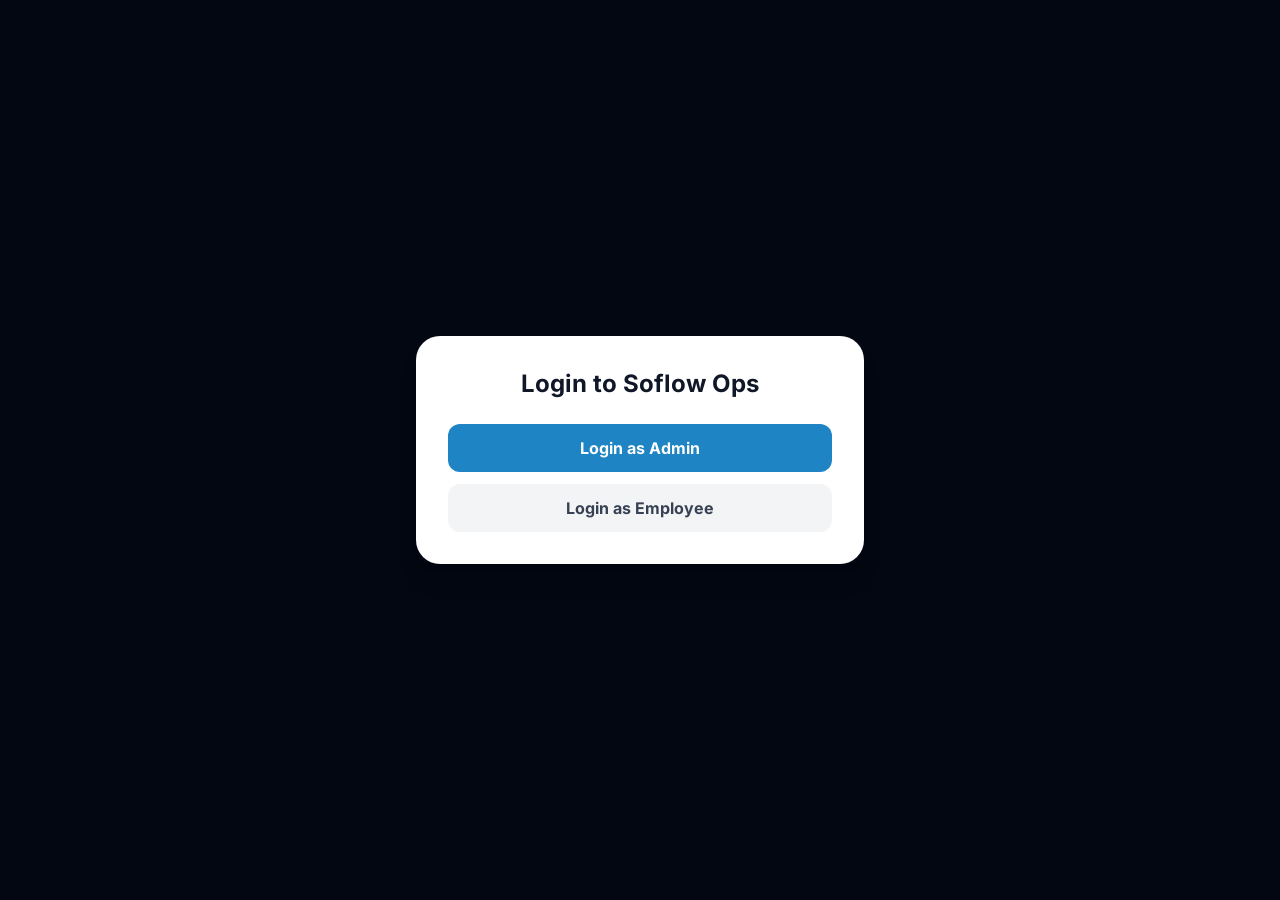
==== index.html @ 59c09b4c "chore: changes" ====
<!DOCTYPE html>
<html lang="en">
<head>
    <meta charset="UTF-8">
    <meta name="viewport" content="width=device-width, initial-scale=1.0">
    <title>Soflow Ops</title>
    <link rel="icon" type="image/svg+xml" href="/favicon.svg">

    <script type="importmap">
{
  "imports": {
    "react/": "https://esm.sh/react@^19.2.3/",
    "react": "https://esm.sh/react@^19.2.3",
    "lucide-react": "https://esm.sh/lucide-react@^0.562.0",
    "recharts": "https://esm.sh/recharts@^3.6.0",
    "react-router-dom": "https://esm.sh/react-router-dom@^7.12.0",
    "react-dom/": "https://esm.sh/react-dom@^19.2.3/",
    "vite": "https://esm.sh/vite@^7.3.1",
    "@vitejs/plugin-react": "https://esm.sh/@vitejs/plugin-react@^5.1.2",
    "@tailwindcss/vite": "https://esm.sh/@tailwindcss/vite@^4.1.18",
    "@fontsource/inter": "https://esm.sh/@fontsource/inter@^5.1.1",
    "@fontsource/inter/": "https://esm.sh/@fontsource/inter@^5.1.1/",
    "axios": "https://esm.sh/axios@^1.13.2"
  }
}
</script>
  <script type="module" crossorigin src="/assets/index-Cot7wBq6.js"></script>
  <link rel="stylesheet" crossorigin href="/assets/index-DPyZFx-y.css">
</head>
<body>
    <div id="root"></div>
</body>
</html>
---- assets/index-DPyZFx-y.css ----
/*! tailwindcss v4.1.18 | MIT License | https://tailwindcss.com */@layer properties{@supports (((-webkit-hyphens:none)) and (not (margin-trim:inline))) or ((-moz-orient:inline) and (not (color:rgb(from red r g b)))){*,:before,:after,::backdrop{--tw-translate-x:0;--tw-translate-y:0;--tw-translate-z:0;--tw-rotate-x:initial;--tw-rotate-y:initial;--tw-rotate-z:initial;--tw-skew-x:initial;--tw-skew-y:initial;--tw-space-y-reverse:0;--tw-space-x-reverse:0;--tw-divide-y-reverse:0;--tw-border-style:solid;--tw-leading:initial;--tw-font-weight:initial;--tw-tracking:initial;--tw-shadow:0 0 #0000;--tw-shadow-color:initial;--tw-shadow-alpha:100%;--tw-inset-shadow:0 0 #0000;--tw-inset-shadow-color:initial;--tw-inset-shadow-alpha:100%;--tw-ring-color:initial;--tw-ring-shadow:0 0 #0000;--tw-inset-ring-color:initial;--tw-inset-ring-shadow:0 0 #0000;--tw-ring-inset:initial;--tw-ring-offset-width:0px;--tw-ring-offset-color:#fff;--tw-ring-offset-shadow:0 0 #0000;--tw-backdrop-blur:initial;--tw-backdrop-brightness:initial;--tw-backdrop-contrast:initial;--tw-backdrop-grayscale:initial;--tw-backdrop-hue-rotate:initial;--tw-backdrop-invert:initial;--tw-backdrop-opacity:initial;--tw-backdrop-saturate:initial;--tw-backdrop-sepia:initial;--tw-duration:initial;--tw-ease:initial}}}@layer theme{:root,:host{--font-sans:"Inter",ui-sans-serif,system-ui,sans-serif;--font-mono:ui-monospace,SFMono-Regular,Menlo,Monaco,Consolas,"Liberation Mono","Courier New",monospace;--color-red-50:oklch(97.1% .013 17.38);--color-red-100:oklch(93.6% .032 17.717);--color-red-200:oklch(88.5% .062 18.334);--color-red-400:oklch(70.4% .191 22.216);--color-red-500:oklch(63.7% .237 25.331);--color-red-600:oklch(57.7% .245 27.325);--color-red-700:oklch(50.5% .213 27.518);--color-red-900:oklch(39.6% .141 25.723);--color-amber-50:oklch(98.7% .022 95.277);--color-amber-100:oklch(96.2% .059 95.617);--color-amber-200:oklch(92.4% .12 95.746);--color-amber-300:oklch(87.9% .169 91.605);--color-amber-500:oklch(76.9% .188 70.08);--color-amber-600:oklch(66.6% .179 58.318);--color-amber-700:oklch(55.5% .163 48.998);--color-amber-800:oklch(47.3% .137 46.201);--color-amber-900:oklch(41.4% .112 45.904);--color-green-50:oklch(98.2% .018 155.826);--color-green-100:oklch(96.2% .044 156.743);--color-green-200:oklch(92.5% .084 155.995);--color-green-400:oklch(79.2% .209 151.711);--color-green-500:oklch(72.3% .219 149.579);--color-green-600:oklch(62.7% .194 149.214);--color-green-700:oklch(52.7% .154 150.069);--color-cyan-600:oklch(60.9% .126 221.723);--color-blue-50:oklch(97% .014 254.604);--color-blue-100:oklch(93.2% .032 255.585);--color-blue-500:oklch(62.3% .214 259.815);--color-blue-600:oklch(54.6% .245 262.881);--color-blue-700:oklch(48.8% .243 264.376);--color-blue-900:oklch(37.9% .146 265.522);--color-indigo-50:oklch(96.2% .018 272.314);--color-indigo-200:oklch(87% .065 274.039);--color-indigo-600:oklch(51.1% .262 276.966);--color-indigo-700:oklch(45.7% .24 277.023);--color-purple-500:oklch(62.7% .265 303.9);--color-gray-50:oklch(98.5% .002 247.839);--color-gray-100:oklch(96.7% .003 264.542);--color-gray-200:oklch(92.8% .006 264.531);--color-gray-300:oklch(87.2% .01 258.338);--color-gray-400:oklch(70.7% .022 261.325);--color-gray-500:oklch(55.1% .027 264.364);--color-gray-600:oklch(44.6% .03 256.802);--color-gray-700:oklch(37.3% .034 259.733);--color-gray-800:oklch(27.8% .033 256.848);--color-gray-900:oklch(21% .034 264.665);--color-gray-950:oklch(13% .028 261.692);--color-black:#000;--color-white:#fff;--spacing:.25rem;--container-xs:20rem;--container-md:28rem;--container-2xl:42rem;--container-4xl:56rem;--container-5xl:64rem;--container-6xl:72rem;--container-7xl:80rem;--text-xs:.75rem;--text-xs--line-height:calc(1/.75);--text-sm:.875rem;--text-sm--line-height:calc(1.25/.875);--text-base:1rem;--text-base--line-height: 1.5 ;--text-lg:1.125rem;--text-lg--line-height:calc(1.75/1.125);--text-xl:1.25rem;--text-xl--line-height:calc(1.75/1.25);--text-2xl:1.5rem;--text-2xl--line-height:calc(2/1.5);--text-3xl:1.875rem;--text-3xl--line-height: 1.2 ;--font-weight-medium:500;--font-weight-semibold:600;--font-weight-bold:700;--font-weight-black:900;--tracking-tighter:-.05em;--tracking-tight:-.025em;--tracking-wider:.05em;--tracking-widest:.1em;--leading-tight:1.25;--leading-relaxed:1.625;--leading-loose:2;--radius-lg:.5rem;--radius-xl:.75rem;--radius-2xl:1rem;--radius-3xl:1.5rem;--ease-in-out:cubic-bezier(.4,0,.2,1);--blur-sm:8px;--default-transition-duration:.15s;--default-transition-timing-function:cubic-bezier(.4,0,.2,1);--default-font-family:var(--font-sans);--default-mono-font-family:var(--font-mono);--color-primary-50:#f0f7fb;--color-primary-100:#e1f0f7;--color-primary-200:#b9dff1;--color-primary-400:#3ea2d9;--color-primary-500:#1e84c4;--color-primary-700:#166292;--color-primary:var(--color-primary-500);--color-primary-dark:var(--color-primary-700)}}@layer base{*,:after,:before,::backdrop{box-sizing:border-box;border:0 solid;margin:0;padding:0}::file-selector-button{box-sizing:border-box;border:0 solid;margin:0;padding:0}html,:host{-webkit-text-size-adjust:100%;-moz-tab-size:4;tab-size:4;line-height:1.5;font-family:var(--default-font-family,ui-sans-serif,system-ui,sans-serif,"Apple Color Emoji","Segoe UI Emoji","Segoe UI Symbol","Noto Color Emoji");font-feature-settings:var(--default-font-feature-settings,normal);font-variation-settings:var(--default-font-variation-settings,normal);-webkit-tap-highlight-color:transparent}hr{height:0;color:inherit;border-top-width:1px}abbr:where([title]){-webkit-text-decoration:underline dotted;text-decoration:underline dotted}h1,h2,h3,h4,h5,h6{font-size:inherit;font-weight:inherit}a{color:inherit;-webkit-text-decoration:inherit;text-decoration:inherit}b,strong{font-weight:bolder}code,kbd,samp,pre{font-family:var(--default-mono-font-family,ui-monospace,SFMono-Regular,Menlo,Monaco,Consolas,"Liberation Mono","Courier New",monospace);font-feature-settings:var(--default-mono-font-feature-settings,normal);font-variation-settings:var(--default-mono-font-variation-settings,normal);font-size:1em}small{font-size:80%}sub,sup{vertical-align:baseline;font-size:75%;line-height:0;position:relative}sub{bottom:-.25em}sup{top:-.5em}table{text-indent:0;border-color:inherit;border-collapse:collapse}:-moz-focusring{outline:auto}progress{vertical-align:baseline}summary{display:list-item}ol,ul,menu{list-style:none}img,svg,video,canvas,audio,iframe,embed,object{vertical-align:middle;display:block}img,video{max-width:100%;height:auto}button,input,select,optgroup,textarea{font:inherit;font-feature-settings:inherit;font-variation-settings:inherit;letter-spacing:inherit;color:inherit;opacity:1;background-color:#0000;border-radius:0}::file-selector-button{font:inherit;font-feature-settings:inherit;font-variation-settings:inherit;letter-spacing:inherit;color:inherit;opacity:1;background-color:#0000;border-radius:0}:where(select:is([multiple],[size])) optgroup{font-weight:bolder}:where(select:is([multiple],[size])) optgroup option{padding-inline-start:20px}::file-selector-button{margin-inline-end:4px}::placeholder{opacity:1}@supports (not ((-webkit-appearance:-apple-pay-button))) or (contain-intrinsic-size:1px){::placeholder{color:currentColor}@supports (color:color-mix(in lab,red,red)){::placeholder{color:color-mix(in oklab,currentcolor 50%,transparent)}}}textarea{resize:vertical}::-webkit-search-decoration{-webkit-appearance:none}::-webkit-date-and-time-value{min-height:1lh;text-align:inherit}::-webkit-datetime-edit{display:inline-flex}::-webkit-datetime-edit-fields-wrapper{padding:0}::-webkit-datetime-edit{padding-block:0}::-webkit-datetime-edit-year-field{padding-block:0}::-webkit-datetime-edit-month-field{padding-block:0}::-webkit-datetime-edit-day-field{padding-block:0}::-webkit-datetime-edit-hour-field{padding-block:0}::-webkit-datetime-edit-minute-field{padding-block:0}::-webkit-datetime-edit-second-field{padding-block:0}::-webkit-datetime-edit-millisecond-field{padding-block:0}::-webkit-datetime-edit-meridiem-field{padding-block:0}::-webkit-calendar-picker-indicator{line-height:1}:-moz-ui-invalid{box-shadow:none}button,input:where([type=button],[type=reset],[type=submit]){-webkit-appearance:button;-moz-appearance:button;appearance:button}::file-selector-button{-webkit-appearance:button;-moz-appearance:button;appearance:button}::-webkit-inner-spin-button{height:auto}::-webkit-outer-spin-button{height:auto}[hidden]:where(:not([hidden=until-found])){display:none!important}body{background-color:var(--color-gray-50);font-family:var(--font-sans);color:var(--color-gray-900);-webkit-font-smoothing:antialiased;-moz-osx-font-smoothing:grayscale}}@layer components;@layer utilities{.absolute{position:absolute}.fixed{position:fixed}.relative{position:relative}.sticky{position:sticky}.inset-0{inset:calc(var(--spacing)*0)}.inset-y-0{inset-block:calc(var(--spacing)*0)}.top-0{top:calc(var(--spacing)*0)}.top-1{top:calc(var(--spacing)*1)}.top-1\/2{top:50%}.top-2{top:calc(var(--spacing)*2)}.right-2{right:calc(var(--spacing)*2)}.bottom-0{bottom:calc(var(--spacing)*0)}.left-0{left:calc(var(--spacing)*0)}.left-1{left:calc(var(--spacing)*1)}.left-3{left:calc(var(--spacing)*3)}.left-7{left:calc(var(--spacing)*7)}.z-10{z-index:10}.z-20{z-index:20}.z-30{z-index:30}.z-40{z-index:40}.z-\[60\]{z-index:60}.mx-auto{margin-inline:auto}.mt-0\.5{margin-top:calc(var(--spacing)*.5)}.mt-1{margin-top:calc(var(--spacing)*1)}.mt-8{margin-top:calc(var(--spacing)*8)}.mt-auto{margin-top:auto}.mr-1{margin-right:calc(var(--spacing)*1)}.mr-1\.5{margin-right:calc(var(--spacing)*1.5)}.mr-2{margin-right:calc(var(--spacing)*2)}.mr-3{margin-right:calc(var(--spacing)*3)}.mr-4{margin-right:calc(var(--spacing)*4)}.mb-1{margin-bottom:calc(var(--spacing)*1)}.mb-2{margin-bottom:calc(var(--spacing)*2)}.mb-3{margin-bottom:calc(var(--spacing)*3)}.mb-4{margin-bottom:calc(var(--spacing)*4)}.mb-6{margin-bottom:calc(var(--spacing)*6)}.mb-8{margin-bottom:calc(var(--spacing)*8)}.mb-10{margin-bottom:calc(var(--spacing)*10)}.ml-auto{margin-left:auto}.line-clamp-3{-webkit-line-clamp:3;-webkit-box-orient:vertical;display:-webkit-box;overflow:hidden}.flex{display:flex}.grid{display:grid}.hidden{display:none}.inline-flex{display:inline-flex}.aspect-square{aspect-ratio:1}.h-1{height:calc(var(--spacing)*1)}.h-2{height:calc(var(--spacing)*2)}.h-3{height:calc(var(--spacing)*3)}.h-4{height:calc(var(--spacing)*4)}.h-6{height:calc(var(--spacing)*6)}.h-8{height:calc(var(--spacing)*8)}.h-10{height:calc(var(--spacing)*10)}.h-12{height:calc(var(--spacing)*12)}.h-14{height:calc(var(--spacing)*14)}.h-24{height:calc(var(--spacing)*24)}.h-64{height:calc(var(--spacing)*64)}.h-\[calc\(100vh-140px\)\]{height:calc(100vh - 140px)}.h-full{height:100%}.h-screen{height:100vh}.max-h-\[90vh\]{max-height:90vh}.max-h-\[500px\]{max-height:500px}.w-1\/2{width:50%}.w-1\/3{width:33.3333%}.w-2{width:calc(var(--spacing)*2)}.w-3{width:calc(var(--spacing)*3)}.w-4{width:calc(var(--spacing)*4)}.w-8{width:calc(var(--spacing)*8)}.w-10{width:calc(var(--spacing)*10)}.w-12{width:calc(var(--spacing)*12)}.w-14{width:calc(var(--spacing)*14)}.w-24{width:calc(var(--spacing)*24)}.w-64{width:calc(var(--spacing)*64)}.w-full{width:100%}.w-px{width:1px}.max-w-2xl{max-width:var(--container-2xl)}.max-w-4xl{max-width:var(--container-4xl)}.max-w-5xl{max-width:var(--container-5xl)}.max-w-6xl{max-width:var(--container-6xl)}.max-w-7xl{max-width:var(--container-7xl)}.max-w-md{max-width:var(--container-md)}.max-w-xs{max-width:var(--container-xs)}.min-w-0{min-width:calc(var(--spacing)*0)}.flex-1{flex:1}.flex-shrink-0{flex-shrink:0}.-translate-x-full{--tw-translate-x:-100%;translate:var(--tw-translate-x)var(--tw-translate-y)}.translate-x-0{--tw-translate-x:calc(var(--spacing)*0);translate:var(--tw-translate-x)var(--tw-translate-y)}.-translate-y-1\/2{--tw-translate-y: -50% ;translate:var(--tw-translate-x)var(--tw-translate-y)}.transform{transform:var(--tw-rotate-x,)var(--tw-rotate-y,)var(--tw-rotate-z,)var(--tw-skew-x,)var(--tw-skew-y,)}.cursor-pointer{cursor:pointer}.appearance-none{-webkit-appearance:none;-moz-appearance:none;appearance:none}.grid-cols-1{grid-template-columns:repeat(1,minmax(0,1fr))}.grid-cols-2{grid-template-columns:repeat(2,minmax(0,1fr))}.grid-cols-7{grid-template-columns:repeat(7,minmax(0,1fr))}.flex-col{flex-direction:column}.flex-wrap{flex-wrap:wrap}.items-baseline{align-items:baseline}.items-center{align-items:center}.items-start{align-items:flex-start}.justify-between{justify-content:space-between}.justify-center{justify-content:center}.justify-end{justify-content:flex-end}.gap-2{gap:calc(var(--spacing)*2)}.gap-3{gap:calc(var(--spacing)*3)}.gap-4{gap:calc(var(--spacing)*4)}.gap-6{gap:calc(var(--spacing)*6)}.gap-8{gap:calc(var(--spacing)*8)}:where(.space-y-1>:not(:last-child)){--tw-space-y-reverse:0;margin-block-start:calc(calc(var(--spacing)*1)*var(--tw-space-y-reverse));margin-block-end:calc(calc(var(--spacing)*1)*calc(1 - var(--tw-space-y-reverse)))}:where(.space-y-1\.5>:not(:last-child)){--tw-space-y-reverse:0;margin-block-start:calc(calc(var(--spacing)*1.5)*var(--tw-space-y-reverse));margin-block-end:calc(calc(var(--spacing)*1.5)*calc(1 - var(--tw-space-y-reverse)))}:where(.space-y-2>:not(:last-child)){--tw-space-y-reverse:0;margin-block-start:calc(calc(var(--spacing)*2)*var(--tw-space-y-reverse));margin-block-end:calc(calc(var(--spacing)*2)*calc(1 - var(--tw-space-y-reverse)))}:where(.space-y-3>:not(:last-child)){--tw-space-y-reverse:0;margin-block-start:calc(calc(var(--spacing)*3)*var(--tw-space-y-reverse));margin-block-end:calc(calc(var(--spacing)*3)*calc(1 - var(--tw-space-y-reverse)))}:where(.space-y-4>:not(:last-child)){--tw-space-y-reverse:0;margin-block-start:calc(calc(var(--spacing)*4)*var(--tw-space-y-reverse));margin-block-end:calc(calc(var(--spacing)*4)*calc(1 - var(--tw-space-y-reverse)))}:where(.space-y-6>:not(:last-child)){--tw-space-y-reverse:0;margin-block-start:calc(calc(var(--spacing)*6)*var(--tw-space-y-reverse));margin-block-end:calc(calc(var(--spacing)*6)*calc(1 - var(--tw-space-y-reverse)))}:where(.space-y-8>:not(:last-child)){--tw-space-y-reverse:0;margin-block-start:calc(calc(var(--spacing)*8)*var(--tw-space-y-reverse));margin-block-end:calc(calc(var(--spacing)*8)*calc(1 - var(--tw-space-y-reverse)))}:where(.space-x-1>:not(:last-child)){--tw-space-x-reverse:0;margin-inline-start:calc(calc(var(--spacing)*1)*var(--tw-space-x-reverse));margin-inline-end:calc(calc(var(--spacing)*1)*calc(1 - var(--tw-space-x-reverse)))}:where(.space-x-2>:not(:last-child)){--tw-space-x-reverse:0;margin-inline-start:calc(calc(var(--spacing)*2)*var(--tw-space-x-reverse));margin-inline-end:calc(calc(var(--spacing)*2)*calc(1 - var(--tw-space-x-reverse)))}:where(.space-x-3>:not(:last-child)){--tw-space-x-reverse:0;margin-inline-start:calc(calc(var(--spacing)*3)*var(--tw-space-x-reverse));margin-inline-end:calc(calc(var(--spacing)*3)*calc(1 - var(--tw-space-x-reverse)))}:where(.space-x-4>:not(:last-child)){--tw-space-x-reverse:0;margin-inline-start:calc(calc(var(--spacing)*4)*var(--tw-space-x-reverse));margin-inline-end:calc(calc(var(--spacing)*4)*calc(1 - var(--tw-space-x-reverse)))}:where(.divide-y>:not(:last-child)){--tw-divide-y-reverse:0;border-bottom-style:var(--tw-border-style);border-top-style:var(--tw-border-style);border-top-width:calc(1px*var(--tw-divide-y-reverse));border-bottom-width:calc(1px*calc(1 - var(--tw-divide-y-reverse)))}:where(.divide-gray-100>:not(:last-child)){border-color:var(--color-gray-100)}.truncate{text-overflow:ellipsis;white-space:nowrap;overflow:hidden}.overflow-hidden{overflow:hidden}.overflow-x-auto{overflow-x:auto}.overflow-y-auto{overflow-y:auto}.rounded{border-radius:.25rem}.rounded-2xl{border-radius:var(--radius-2xl)}.rounded-3xl{border-radius:var(--radius-3xl)}.rounded-\[30px\]{border-radius:30px}.rounded-\[40px\]{border-radius:40px}.rounded-full{border-radius:3.40282e38px}.rounded-lg{border-radius:var(--radius-lg)}.rounded-xl{border-radius:var(--radius-xl)}.border{border-style:var(--tw-border-style);border-width:1px}.border-t{border-top-style:var(--tw-border-style);border-top-width:1px}.border-r{border-right-style:var(--tw-border-style);border-right-width:1px}.border-b{border-bottom-style:var(--tw-border-style);border-bottom-width:1px}.border-b-2{border-bottom-style:var(--tw-border-style);border-bottom-width:2px}.border-amber-100{border-color:var(--color-amber-100)}.border-amber-200{border-color:var(--color-amber-200)}.border-blue-100{border-color:var(--color-blue-100)}.border-gray-50{border-color:var(--color-gray-50)}.border-gray-100{border-color:var(--color-gray-100)}.border-gray-200{border-color:var(--color-gray-200)}.border-gray-800{border-color:var(--color-gray-800)}.border-green-100{border-color:var(--color-green-100)}.border-green-200{border-color:var(--color-green-200)}.border-primary{border-color:var(--color-primary)}.border-primary-100{border-color:var(--color-primary-100)}.border-primary-200{border-color:var(--color-primary-200)}.border-primary\/20{border-color:#1e84c433}@supports (color:color-mix(in lab,red,red)){.border-primary\/20{border-color:color-mix(in oklab,var(--color-primary)20%,transparent)}}.border-red-100{border-color:var(--color-red-100)}.border-red-200{border-color:var(--color-red-200)}.border-transparent{border-color:#0000}.bg-amber-50{background-color:var(--color-amber-50)}.bg-amber-200{background-color:var(--color-amber-200)}.bg-black{background-color:var(--color-black)}.bg-blue-50{background-color:var(--color-blue-50)}.bg-blue-600{background-color:var(--color-blue-600)}.bg-cyan-600{background-color:var(--color-cyan-600)}.bg-gray-50{background-color:var(--color-gray-50)}.bg-gray-50\/50{background-color:#f9fafb80}@supports (color:color-mix(in lab,red,red)){.bg-gray-50\/50{background-color:color-mix(in oklab,var(--color-gray-50)50%,transparent)}}.bg-gray-100{background-color:var(--color-gray-100)}.bg-gray-200{background-color:var(--color-gray-200)}.bg-gray-900{background-color:var(--color-gray-900)}.bg-gray-900\/60{background-color:#10182899}@supports (color:color-mix(in lab,red,red)){.bg-gray-900\/60{background-color:color-mix(in oklab,var(--color-gray-900)60%,transparent)}}.bg-gray-950{background-color:var(--color-gray-950)}.bg-green-50{background-color:var(--color-green-50)}.bg-green-100{background-color:var(--color-green-100)}.bg-green-400{background-color:var(--color-green-400)}.bg-green-600{background-color:var(--color-green-600)}.bg-indigo-50{background-color:var(--color-indigo-50)}.bg-indigo-600{background-color:var(--color-indigo-600)}.bg-primary{background-color:var(--color-primary)}.bg-primary-50{background-color:var(--color-primary-50)}.bg-primary-50\/50{background-color:#f0f7fb80}@supports (color:color-mix(in lab,red,red)){.bg-primary-50\/50{background-color:color-mix(in oklab,var(--color-primary-50)50%,transparent)}}.bg-primary-100{background-color:var(--color-primary-100)}.bg-primary\/10{background-color:#1e84c41a}@supports (color:color-mix(in lab,red,red)){.bg-primary\/10{background-color:color-mix(in oklab,var(--color-primary)10%,transparent)}}.bg-red-50{background-color:var(--color-red-50)}.bg-red-100{background-color:var(--color-red-100)}.bg-red-400{background-color:var(--color-red-400)}.bg-red-500{background-color:var(--color-red-500)}.bg-red-600{background-color:var(--color-red-600)}.bg-white{background-color:var(--color-white)}.bg-white\/10{background-color:#ffffff1a}@supports (color:color-mix(in lab,red,red)){.bg-white\/10{background-color:color-mix(in oklab,var(--color-white)10%,transparent)}}.p-1{padding:calc(var(--spacing)*1)}.p-1\.5{padding:calc(var(--spacing)*1.5)}.p-2{padding:calc(var(--spacing)*2)}.p-3{padding:calc(var(--spacing)*3)}.p-4{padding:calc(var(--spacing)*4)}.p-5{padding:calc(var(--spacing)*5)}.p-6{padding:calc(var(--spacing)*6)}.p-8{padding:calc(var(--spacing)*8)}.p-10{padding:calc(var(--spacing)*10)}.p-12{padding:calc(var(--spacing)*12)}.p-20{padding:calc(var(--spacing)*20)}.px-2{padding-inline:calc(var(--spacing)*2)}.px-2\.5{padding-inline:calc(var(--spacing)*2.5)}.px-3{padding-inline:calc(var(--spacing)*3)}.px-4{padding-inline:calc(var(--spacing)*4)}.px-6{padding-inline:calc(var(--spacing)*6)}.px-8{padding-inline:calc(var(--spacing)*8)}.py-0\.5{padding-block:calc(var(--spacing)*.5)}.py-1{padding-block:calc(var(--spacing)*1)}.py-2{padding-block:calc(var(--spacing)*2)}.py-2\.5{padding-block:calc(var(--spacing)*2.5)}.py-3{padding-block:calc(var(--spacing)*3)}.py-4{padding-block:calc(var(--spacing)*4)}.py-5{padding-block:calc(var(--spacing)*5)}.py-6{padding-block:calc(var(--spacing)*6)}.pt-6{padding-top:calc(var(--spacing)*6)}.pt-8{padding-top:calc(var(--spacing)*8)}.pr-4{padding-right:calc(var(--spacing)*4)}.pb-4{padding-bottom:calc(var(--spacing)*4)}.pb-8{padding-bottom:calc(var(--spacing)*8)}.pl-8{padding-left:calc(var(--spacing)*8)}.pl-10{padding-left:calc(var(--spacing)*10)}.text-center{text-align:center}.text-left{text-align:left}.text-right{text-align:right}.font-mono{font-family:var(--font-mono)}.text-2xl{font-size:var(--text-2xl);line-height:var(--tw-leading,var(--text-2xl--line-height))}.text-3xl{font-size:var(--text-3xl);line-height:var(--tw-leading,var(--text-3xl--line-height))}.text-base{font-size:var(--text-base);line-height:var(--tw-leading,var(--text-base--line-height))}.text-lg{font-size:var(--text-lg);line-height:var(--tw-leading,var(--text-lg--line-height))}.text-sm{font-size:var(--text-sm);line-height:var(--tw-leading,var(--text-sm--line-height))}.text-xl{font-size:var(--text-xl);line-height:var(--tw-leading,var(--text-xl--line-height))}.text-xs{font-size:var(--text-xs);line-height:var(--tw-leading,var(--text-xs--line-height))}.text-\[10px\]{font-size:10px}.text-\[11px\]{font-size:11px}.leading-loose{--tw-leading:var(--leading-loose);line-height:var(--leading-loose)}.leading-relaxed{--tw-leading:var(--leading-relaxed);line-height:var(--leading-relaxed)}.leading-tight{--tw-leading:var(--leading-tight);line-height:var(--leading-tight)}.font-black{--tw-font-weight:var(--font-weight-black);font-weight:var(--font-weight-black)}.font-bold{--tw-font-weight:var(--font-weight-bold);font-weight:var(--font-weight-bold)}.font-medium{--tw-font-weight:var(--font-weight-medium);font-weight:var(--font-weight-medium)}.font-semibold{--tw-font-weight:var(--font-weight-semibold);font-weight:var(--font-weight-semibold)}.tracking-tight{--tw-tracking:var(--tracking-tight);letter-spacing:var(--tracking-tight)}.tracking-tighter{--tw-tracking:var(--tracking-tighter);letter-spacing:var(--tracking-tighter)}.tracking-wider{--tw-tracking:var(--tracking-wider);letter-spacing:var(--tracking-wider)}.tracking-widest{--tw-tracking:var(--tracking-widest);letter-spacing:var(--tracking-widest)}.whitespace-nowrap{white-space:nowrap}.whitespace-pre-line{white-space:pre-line}.text-amber-500{color:var(--color-amber-500)}.text-amber-600{color:var(--color-amber-600)}.text-amber-700{color:var(--color-amber-700)}.text-amber-800{color:var(--color-amber-800)}.text-amber-900{color:var(--color-amber-900)}.text-blue-500{color:var(--color-blue-500)}.text-blue-600{color:var(--color-blue-600)}.text-blue-700{color:var(--color-blue-700)}.text-blue-900{color:var(--color-blue-900)}.text-gray-100{color:var(--color-gray-100)}.text-gray-300{color:var(--color-gray-300)}.text-gray-400{color:var(--color-gray-400)}.text-gray-500{color:var(--color-gray-500)}.text-gray-600{color:var(--color-gray-600)}.text-gray-700{color:var(--color-gray-700)}.text-gray-800{color:var(--color-gray-800)}.text-gray-900{color:var(--color-gray-900)}.text-green-500{color:var(--color-green-500)}.text-green-600{color:var(--color-green-600)}.text-green-700{color:var(--color-green-700)}.text-indigo-600{color:var(--color-indigo-600)}.text-indigo-700{color:var(--color-indigo-700)}.text-primary{color:var(--color-primary)}.text-primary-700{color:var(--color-primary-700)}.text-purple-500{color:var(--color-purple-500)}.text-red-400{color:var(--color-red-400)}.text-red-600{color:var(--color-red-600)}.text-red-700{color:var(--color-red-700)}.text-red-900{color:var(--color-red-900)}.text-white{color:var(--color-white)}.capitalize{text-transform:capitalize}.uppercase{text-transform:uppercase}.italic{font-style:italic}.opacity-0{opacity:0}.opacity-60{opacity:.6}.opacity-70{opacity:.7}.shadow{--tw-shadow:0 1px 3px 0 var(--tw-shadow-color,#0000001a),0 1px 2px -1px var(--tw-shadow-color,#0000001a);box-shadow:var(--tw-inset-shadow),var(--tw-inset-ring-shadow),var(--tw-ring-offset-shadow),var(--tw-ring-shadow),var(--tw-shadow)}.shadow-2xl{--tw-shadow:0 25px 50px -12px var(--tw-shadow-color,#00000040);box-shadow:var(--tw-inset-shadow),var(--tw-inset-ring-shadow),var(--tw-ring-offset-shadow),var(--tw-ring-shadow),var(--tw-shadow)}.shadow-inner{--tw-shadow:inset 0 2px 4px 0 var(--tw-shadow-color,#0000000d);box-shadow:var(--tw-inset-shadow),var(--tw-inset-ring-shadow),var(--tw-ring-offset-shadow),var(--tw-ring-shadow),var(--tw-shadow)}.shadow-lg{--tw-shadow:0 10px 15px -3px var(--tw-shadow-color,#0000001a),0 4px 6px -4px var(--tw-shadow-color,#0000001a);box-shadow:var(--tw-inset-shadow),var(--tw-inset-ring-shadow),var(--tw-ring-offset-shadow),var(--tw-ring-shadow),var(--tw-shadow)}.shadow-md{--tw-shadow:0 4px 6px -1px var(--tw-shadow-color,#0000001a),0 2px 4px -2px var(--tw-shadow-color,#0000001a);box-shadow:var(--tw-inset-shadow),var(--tw-inset-ring-shadow),var(--tw-ring-offset-shadow),var(--tw-ring-shadow),var(--tw-shadow)}.shadow-sm{--tw-shadow:0 1px 3px 0 var(--tw-shadow-color,#0000001a),0 1px 2px -1px var(--tw-shadow-color,#0000001a);box-shadow:var(--tw-inset-shadow),var(--tw-inset-ring-shadow),var(--tw-ring-offset-shadow),var(--tw-ring-shadow),var(--tw-shadow)}.shadow-xl{--tw-shadow:0 20px 25px -5px var(--tw-shadow-color,#0000001a),0 8px 10px -6px var(--tw-shadow-color,#0000001a);box-shadow:var(--tw-inset-shadow),var(--tw-inset-ring-shadow),var(--tw-ring-offset-shadow),var(--tw-ring-shadow),var(--tw-shadow)}.ring-1{--tw-ring-shadow:var(--tw-ring-inset,)0 0 0 calc(1px + var(--tw-ring-offset-width))var(--tw-ring-color,currentcolor);box-shadow:var(--tw-inset-shadow),var(--tw-inset-ring-shadow),var(--tw-ring-offset-shadow),var(--tw-ring-shadow),var(--tw-shadow)}.shadow-green-200{--tw-shadow-color:oklch(92.5% .084 155.995)}@supports (color:color-mix(in lab,red,red)){.shadow-green-200{--tw-shadow-color:color-mix(in oklab,var(--color-green-200)var(--tw-shadow-alpha),transparent)}}.shadow-primary\/5{--tw-shadow-color:#1e84c40d}@supports (color:color-mix(in lab,red,red)){.shadow-primary\/5{--tw-shadow-color:color-mix(in oklab,color-mix(in oklab,var(--color-primary)5%,transparent)var(--tw-shadow-alpha),transparent)}}.shadow-primary\/10{--tw-shadow-color:#1e84c41a}@supports (color:color-mix(in lab,red,red)){.shadow-primary\/10{--tw-shadow-color:color-mix(in oklab,color-mix(in oklab,var(--color-primary)10%,transparent)var(--tw-shadow-alpha),transparent)}}.shadow-primary\/20{--tw-shadow-color:#1e84c433}@supports (color:color-mix(in lab,red,red)){.shadow-primary\/20{--tw-shadow-color:color-mix(in oklab,color-mix(in oklab,var(--color-primary)20%,transparent)var(--tw-shadow-alpha),transparent)}}.shadow-red-200{--tw-shadow-color:oklch(88.5% .062 18.334)}@supports (color:color-mix(in lab,red,red)){.shadow-red-200{--tw-shadow-color:color-mix(in oklab,var(--color-red-200)var(--tw-shadow-alpha),transparent)}}.ring-primary-100{--tw-ring-color:var(--color-primary-100)}.backdrop-blur-sm{--tw-backdrop-blur:blur(var(--blur-sm));-webkit-backdrop-filter:var(--tw-backdrop-blur,)var(--tw-backdrop-brightness,)var(--tw-backdrop-contrast,)var(--tw-backdrop-grayscale,)var(--tw-backdrop-hue-rotate,)var(--tw-backdrop-invert,)var(--tw-backdrop-opacity,)var(--tw-backdrop-saturate,)var(--tw-backdrop-sepia,);backdrop-filter:var(--tw-backdrop-blur,)var(--tw-backdrop-brightness,)var(--tw-backdrop-contrast,)var(--tw-backdrop-grayscale,)var(--tw-backdrop-hue-rotate,)var(--tw-backdrop-invert,)var(--tw-backdrop-opacity,)var(--tw-backdrop-saturate,)var(--tw-backdrop-sepia,)}.transition-all{transition-property:all;transition-timing-function:var(--tw-ease,var(--default-transition-timing-function));transition-duration:var(--tw-duration,var(--default-transition-duration))}.transition-colors{transition-property:color,background-color,border-color,outline-color,text-decoration-color,fill,stroke,--tw-gradient-from,--tw-gradient-via,--tw-gradient-to;transition-timing-function:var(--tw-ease,var(--default-transition-timing-function));transition-duration:var(--tw-duration,var(--default-transition-duration))}.transition-opacity{transition-property:opacity;transition-timing-function:var(--tw-ease,var(--default-transition-timing-function));transition-duration:var(--tw-duration,var(--default-transition-duration))}.transition-shadow{transition-property:box-shadow;transition-timing-function:var(--tw-ease,var(--default-transition-timing-function));transition-duration:var(--tw-duration,var(--default-transition-duration))}.transition-transform{transition-property:transform,translate,scale,rotate;transition-timing-function:var(--tw-ease,var(--default-transition-timing-function));transition-duration:var(--tw-duration,var(--default-transition-duration))}.duration-200{--tw-duration:.2s;transition-duration:.2s}.duration-300{--tw-duration:.3s;transition-duration:.3s}.ease-in-out{--tw-ease:var(--ease-in-out);transition-timing-function:var(--ease-in-out)}@media(hover:hover){.group-hover\:translate-x-1:is(:where(.group):hover *){--tw-translate-x:calc(var(--spacing)*1);translate:var(--tw-translate-x)var(--tw-translate-y)}.group-hover\:bg-indigo-600:is(:where(.group):hover *){background-color:var(--color-indigo-600)}.group-hover\:bg-primary:is(:where(.group):hover *){background-color:var(--color-primary)}.group-hover\:text-indigo-600:is(:where(.group):hover *){color:var(--color-indigo-600)}.group-hover\:text-primary:is(:where(.group):hover *){color:var(--color-primary)}.group-hover\:text-white:is(:where(.group):hover *){color:var(--color-white)}.group-hover\:opacity-100:is(:where(.group):hover *){opacity:1}.hover\:-translate-y-1:hover{--tw-translate-y:calc(var(--spacing)*-1);translate:var(--tw-translate-x)var(--tw-translate-y)}.hover\:scale-\[1\.01\]:hover{scale:1.01}.hover\:scale-\[1\.02\]:hover{scale:1.02}.hover\:border-indigo-200:hover{border-color:var(--color-indigo-200)}.hover\:border-primary:hover{border-color:var(--color-primary)}.hover\:border-primary-200:hover{border-color:var(--color-primary-200)}.hover\:bg-amber-300:hover{background-color:var(--color-amber-300)}.hover\:bg-gray-50:hover{background-color:var(--color-gray-50)}.hover\:bg-gray-100:hover{background-color:var(--color-gray-100)}.hover\:bg-gray-800:hover{background-color:var(--color-gray-800)}.hover\:bg-green-700:hover{background-color:var(--color-green-700)}.hover\:bg-indigo-700:hover{background-color:var(--color-indigo-700)}.hover\:bg-primary-50:hover{background-color:var(--color-primary-50)}.hover\:bg-primary-dark:hover{background-color:var(--color-primary-dark)}.hover\:bg-red-50:hover{background-color:var(--color-red-50)}.hover\:bg-red-700:hover{background-color:var(--color-red-700)}.hover\:bg-white:hover{background-color:var(--color-white)}.hover\:text-gray-600:hover{color:var(--color-gray-600)}.hover\:text-primary:hover{color:var(--color-primary)}.hover\:text-red-600:hover{color:var(--color-red-600)}.hover\:text-white:hover{color:var(--color-white)}.hover\:underline:hover{text-decoration-line:underline}.hover\:shadow-md:hover{--tw-shadow:0 4px 6px -1px var(--tw-shadow-color,#0000001a),0 2px 4px -2px var(--tw-shadow-color,#0000001a);box-shadow:var(--tw-inset-shadow),var(--tw-inset-ring-shadow),var(--tw-ring-offset-shadow),var(--tw-ring-shadow),var(--tw-shadow)}}.focus\:border-primary:focus{border-color:var(--color-primary)}.focus\:bg-white:focus{background-color:var(--color-white)}.focus\:ring-2:focus{--tw-ring-shadow:var(--tw-ring-inset,)0 0 0 calc(2px + var(--tw-ring-offset-width))var(--tw-ring-color,currentcolor);box-shadow:var(--tw-inset-shadow),var(--tw-inset-ring-shadow),var(--tw-ring-offset-shadow),var(--tw-ring-shadow),var(--tw-shadow)}.focus\:ring-primary:focus{--tw-ring-color:var(--color-primary)}.focus\:outline-none:focus{--tw-outline-style:none;outline-style:none}.active\:scale-\[0\.98\]:active{scale:.98}@media(min-width:40rem){.sm\:inline{display:inline}}@media(min-width:48rem){.md\:relative{position:relative}.md\:col-span-2{grid-column:span 2/span 2}.md\:flex{display:flex}.md\:hidden{display:none}.md\:translate-x-0{--tw-translate-x:calc(var(--spacing)*0);translate:var(--tw-translate-x)var(--tw-translate-y)}.md\:grid-cols-2{grid-template-columns:repeat(2,minmax(0,1fr))}.md\:flex-row{flex-direction:row}.md\:items-center{align-items:center}.md\:items-start{align-items:flex-start}.md\:p-8{padding:calc(var(--spacing)*8)}.md\:p-12{padding:calc(var(--spacing)*12)}.md\:px-8{padding-inline:calc(var(--spacing)*8)}}@media(min-width:64rem){.lg\:col-span-1{grid-column:span 1/span 1}.lg\:col-span-2{grid-column:span 2/span 2}.lg\:col-span-3{grid-column:span 3/span 3}.lg\:w-80{width:calc(var(--spacing)*80)}.lg\:grid-cols-2{grid-template-columns:repeat(2,minmax(0,1fr))}.lg\:grid-cols-3{grid-template-columns:repeat(3,minmax(0,1fr))}.lg\:grid-cols-4{grid-template-columns:repeat(4,minmax(0,1fr))}.lg\:flex-row{flex-direction:row}}.bg-primary-hover:hover{background-color:var(--color-primary-dark)}.scrollbar-hide::-webkit-scrollbar{display:none}.scrollbar-hide{-ms-overflow-style:none;scrollbar-width:none}.animate-fadeIn{animation:.4s ease-out forwards fadeIn}.animate-slideUp{animation:.4s ease-out forwards slideUp}}@keyframes fadeIn{0%{opacity:0}to{opacity:1}}@keyframes slideUp{0%{opacity:0;transform:translateY(10px)}to{opacity:1;transform:translateY(0)}}@property --tw-translate-x{syntax:"*";inherits:false;initial-value:0}@property --tw-translate-y{syntax:"*";inherits:false;initial-value:0}@property --tw-translate-z{syntax:"*";inherits:false;initial-value:0}@property --tw-rotate-x{syntax:"*";inherits:false}@property --tw-rotate-y{syntax:"*";inherits:false}@property --tw-rotate-z{syntax:"*";inherits:false}@property --tw-skew-x{syntax:"*";inherits:false}@property --tw-skew-y{syntax:"*";inherits:false}@property --tw-space-y-reverse{syntax:"*";inherits:false;initial-value:0}@property --tw-space-x-reverse{syntax:"*";inherits:false;initial-value:0}@property --tw-divide-y-reverse{syntax:"*";inherits:false;initial-value:0}@property --tw-border-style{syntax:"*";inherits:false;initial-value:solid}@property --tw-leading{syntax:"*";inherits:false}@property --tw-font-weight{syntax:"*";inherits:false}@property --tw-tracking{syntax:"*";inherits:false}@property --tw-shadow{syntax:"*";inherits:false;initial-value:0 0 #0000}@property --tw-shadow-color{syntax:"*";inherits:false}@property --tw-shadow-alpha{syntax:"<percentage>";inherits:false;initial-value:100%}@property --tw-inset-shadow{syntax:"*";inherits:false;initial-value:0 0 #0000}@property --tw-inset-shadow-color{syntax:"*";inherits:false}@property --tw-inset-shadow-alpha{syntax:"<percentage>";inherits:false;initial-value:100%}@property --tw-ring-color{syntax:"*";inherits:false}@property --tw-ring-shadow{syntax:"*";inherits:false;initial-value:0 0 #0000}@property --tw-inset-ring-color{syntax:"*";inherits:false}@property --tw-inset-ring-shadow{syntax:"*";inherits:false;initial-value:0 0 #0000}@property --tw-ring-inset{syntax:"*";inherits:false}@property --tw-ring-offset-width{syntax:"<length>";inherits:false;initial-value:0}@property --tw-ring-offset-color{syntax:"*";inherits:false;initial-value:#fff}@property --tw-ring-offset-shadow{syntax:"*";inherits:false;initial-value:0 0 #0000}@property --tw-backdrop-blur{syntax:"*";inherits:false}@property --tw-backdrop-brightness{syntax:"*";inherits:false}@property --tw-backdrop-contrast{syntax:"*";inherits:false}@property --tw-backdrop-grayscale{syntax:"*";inherits:false}@property --tw-backdrop-hue-rotate{syntax:"*";inherits:false}@property --tw-backdrop-invert{syntax:"*";inherits:false}@property --tw-backdrop-opacity{syntax:"*";inherits:false}@property --tw-backdrop-saturate{syntax:"*";inherits:false}@property --tw-backdrop-sepia{syntax:"*";inherits:false}@property --tw-duration{syntax:"*";inherits:false}@property --tw-ease{syntax:"*";inherits:false}@font-face{font-family:Inter;font-style:normal;font-display:swap;font-weight:300;src:url(/assets/inter-cyrillic-ext-300-normal-CgCALhwJ.woff2) format("woff2"),url(/assets/inter-cyrillic-ext-300-normal-RId2JxDB.woff) format("woff");unicode-range:U+0460-052F,U+1C80-1C8A,U+20B4,U+2DE0-2DFF,U+A640-A69F,U+FE2E-FE2F}@font-face{font-family:Inter;font-style:normal;font-display:swap;font-weight:300;src:url(/assets/inter-cyrillic-300-normal-BnqRxXuy.woff2) format("woff2"),url(/assets/inter-cyrillic-300-normal-LR1W_oT8.woff) format("woff");unicode-range:U+0301,U+0400-045F,U+0490-0491,U+04B0-04B1,U+2116}@font-face{font-family:Inter;font-style:normal;font-display:swap;font-weight:300;src:url(/assets/inter-greek-ext-300-normal-l2DDyC6M.woff2) format("woff2"),url(/assets/inter-greek-ext-300-normal-DLbbeei1.woff) format("woff");unicode-range:U+1F00-1FFF}@font-face{font-family:Inter;font-style:normal;font-display:swap;font-weight:300;src:url(/assets/inter-greek-300-normal-DmGD3g_f.woff2) format("woff2"),url(/assets/inter-greek-300-normal-BrhSP0vQ.woff) format("woff");unicode-range:U+0370-0377,U+037A-037F,U+0384-038A,U+038C,U+038E-03A1,U+03A3-03FF}@font-face{font-family:Inter;font-style:normal;font-display:swap;font-weight:300;src:url(/assets/inter-vietnamese-300-normal-Bdr24Bqb.woff2) format("woff2"),url(/assets/inter-vietnamese-300-normal-DDGmYYdT.woff) format("woff");unicode-range:U+0102-0103,U+0110-0111,U+0128-0129,U+0168-0169,U+01A0-01A1,U+01AF-01B0,U+0300-0301,U+0303-0304,U+0308-0309,U+0323,U+0329,U+1EA0-1EF9,U+20AB}@font-face{font-family:Inter;font-style:normal;font-display:swap;font-weight:300;src:url(/assets/inter-latin-ext-300-normal-CPgO9Ksf.woff2) format("woff2"),url(/assets/inter-latin-ext-300-normal-Dp1L8vcn.woff) format("woff");unicode-range:U+0100-02BA,U+02BD-02C5,U+02C7-02CC,U+02CE-02D7,U+02DD-02FF,U+0304,U+0308,U+0329,U+1D00-1DBF,U+1E00-1E9F,U+1EF2-1EFF,U+2020,U+20A0-20AB,U+20AD-20C0,U+2113,U+2C60-2C7F,U+A720-A7FF}@font-face{font-family:Inter;font-style:normal;font-display:swap;font-weight:300;src:url(/assets/inter-latin-300-normal-BVlfKGgI.woff2) format("woff2"),url(/assets/inter-latin-300-normal-i8F0SvXL.woff) format("woff");unicode-range:U+0000-00FF,U+0131,U+0152-0153,U+02BB-02BC,U+02C6,U+02DA,U+02DC,U+0304,U+0308,U+0329,U+2000-206F,U+20AC,U+2122,U+2191,U+2193,U+2212,U+2215,U+FEFF,U+FFFD}@font-face{font-family:Inter;font-style:normal;font-display:swap;font-weight:400;src:url(/assets/inter-cyrillic-ext-400-normal-BQZuk6qB.woff2) format("woff2"),url(/assets/inter-cyrillic-ext-400-normal-DQukG94-.woff) format("woff");unicode-range:U+0460-052F,U+1C80-1C8A,U+20B4,U+2DE0-2DFF,U+A640-A69F,U+FE2E-FE2F}@font-face{font-family:Inter;font-style:normal;font-display:swap;font-weight:400;src:url(/assets/inter-cyrillic-400-normal-obahsSVq.woff2) format("woff2"),url(/assets/inter-cyrillic-400-normal-HOLc17fK.woff) format("woff");unicode-range:U+0301,U+0400-045F,U+0490-0491,U+04B0-04B1,U+2116}@font-face{font-family:Inter;font-style:normal;font-display:swap;font-weight:400;src:url(/assets/inter-greek-ext-400-normal-DGGRlc-M.woff2) format("woff2"),url(/assets/inter-greek-ext-400-normal-KugGGMne.woff) format("woff");unicode-range:U+1F00-1FFF}@font-face{font-family:Inter;font-style:normal;font-display:swap;font-weight:400;src:url(/assets/inter-greek-400-normal-B4URO6DV.woff2) format("woff2"),url(/assets/inter-greek-400-normal-q2sYcFCs.woff) format("woff");unicode-range:U+0370-0377,U+037A-037F,U+0384-038A,U+038C,U+038E-03A1,U+03A3-03FF}@font-face{font-family:Inter;font-style:normal;font-display:swap;font-weight:400;src:url(/assets/inter-vietnamese-400-normal-DMkecbls.woff2) format("woff2"),url(/assets/inter-vietnamese-400-normal-Bbgyi5SW.woff) format("woff");unicode-range:U+0102-0103,U+0110-0111,U+0128-0129,U+0168-0169,U+01A0-01A1,U+01AF-01B0,U+0300-0301,U+0303-0304,U+0308-0309,U+0323,U+0329,U+1EA0-1EF9,U+20AB}@font-face{font-family:Inter;font-style:normal;font-display:swap;font-weight:400;src:url(/assets/inter-latin-ext-400-normal-C1nco2VV.woff2) format("woff2"),url(/assets/inter-latin-ext-400-normal-77YHD8bZ.woff) format("woff");unicode-range:U+0100-02BA,U+02BD-02C5,U+02C7-02CC,U+02CE-02D7,U+02DD-02FF,U+0304,U+0308,U+0329,U+1D00-1DBF,U+1E00-1E9F,U+1EF2-1EFF,U+2020,U+20A0-20AB,U+20AD-20C0,U+2113,U+2C60-2C7F,U+A720-A7FF}@font-face{font-family:Inter;font-style:normal;font-display:swap;font-weight:400;src:url(/assets/inter-latin-400-normal-C38fXH4l.woff2) format("woff2"),url(/assets/inter-latin-400-normal-CyCys3Eg.woff) format("woff");unicode-range:U+0000-00FF,U+0131,U+0152-0153,U+02BB-02BC,U+02C6,U+02DA,U+02DC,U+0304,U+0308,U+0329,U+2000-206F,U+20AC,U+2122,U+2191,U+2193,U+2212,U+2215,U+FEFF,U+FFFD}@font-face{font-family:Inter;font-style:normal;font-display:swap;font-weight:500;src:url(/assets/inter-cyrillic-ext-500-normal-B0yAr1jD.woff2) format("woff2"),url(/assets/inter-cyrillic-ext-500-normal-BmqWE9Dz.woff) format("woff");unicode-range:U+0460-052F,U+1C80-1C8A,U+20B4,U+2DE0-2DFF,U+A640-A69F,U+FE2E-FE2F}@font-face{font-family:Inter;font-style:normal;font-display:swap;font-weight:500;src:url(/assets/inter-cyrillic-500-normal-BasfLYem.woff2) format("woff2"),url(/assets/inter-cyrillic-500-normal-CxZf_p3X.woff) format("woff");unicode-range:U+0301,U+0400-045F,U+0490-0491,U+04B0-04B1,U+2116}@font-face{font-family:Inter;font-style:normal;font-display:swap;font-weight:500;src:url(/assets/inter-greek-ext-500-normal-C4iEst2y.woff2) format("woff2"),url(/assets/inter-greek-ext-500-normal-2j5mBUwD.woff) format("woff");unicode-range:U+1F00-1FFF}@font-face{font-family:Inter;font-style:normal;font-display:swap;font-weight:500;src:url(/assets/inter-greek-500-normal-BIZE56-Y.woff2) format("woff2"),url(/assets/inter-greek-500-normal-Xzm54t5V.woff) format("woff");unicode-range:U+0370-0377,U+037A-037F,U+0384-038A,U+038C,U+038E-03A1,U+03A3-03FF}@font-face{font-family:Inter;font-style:normal;font-display:swap;font-weight:500;src:url(/assets/inter-vietnamese-500-normal-DOriooB6.woff2) format("woff2"),url(/assets/inter-vietnamese-500-normal-mJboJaSs.woff) format("woff");unicode-range:U+0102-0103,U+0110-0111,U+0128-0129,U+0168-0169,U+01A0-01A1,U+01AF-01B0,U+0300-0301,U+0303-0304,U+0308-0309,U+0323,U+0329,U+1EA0-1EF9,U+20AB}@font-face{font-family:Inter;font-style:normal;font-display:swap;font-weight:500;src:url(/assets/inter-latin-ext-500-normal-CV4jyFjo.woff2) format("woff2"),url(/assets/inter-latin-ext-500-normal-BxGbmqWO.woff) format("woff");unicode-range:U+0100-02BA,U+02BD-02C5,U+02C7-02CC,U+02CE-02D7,U+02DD-02FF,U+0304,U+0308,U+0329,U+1D00-1DBF,U+1E00-1E9F,U+1EF2-1EFF,U+2020,U+20A0-20AB,U+20AD-20C0,U+2113,U+2C60-2C7F,U+A720-A7FF}@font-face{font-family:Inter;font-style:normal;font-display:swap;font-weight:500;src:url(/assets/inter-latin-500-normal-Cerq10X2.woff2) format("woff2"),url(/assets/inter-latin-500-normal-BL9OpVg8.woff) format("woff");unicode-range:U+0000-00FF,U+0131,U+0152-0153,U+02BB-02BC,U+02C6,U+02DA,U+02DC,U+0304,U+0308,U+0329,U+2000-206F,U+20AC,U+2122,U+2191,U+2193,U+2212,U+2215,U+FEFF,U+FFFD}@font-face{font-family:Inter;font-style:normal;font-display:swap;font-weight:600;src:url(/assets/inter-cyrillic-ext-600-normal-Dfes3d0z.woff2) format("woff2"),url(/assets/inter-cyrillic-ext-600-normal-Bcila6Z-.woff) format("woff");unicode-range:U+0460-052F,U+1C80-1C8A,U+20B4,U+2DE0-2DFF,U+A640-A69F,U+FE2E-FE2F}@font-face{font-family:Inter;font-style:normal;font-display:swap;font-weight:600;src:url(/assets/inter-cyrillic-600-normal-CWCymEST.woff2) format("woff2"),url(/assets/inter-cyrillic-600-normal-4D_pXhcN.woff) format("woff");unicode-range:U+0301,U+0400-045F,U+0490-0491,U+04B0-04B1,U+2116}@font-face{font-family:Inter;font-style:normal;font-display:swap;font-weight:600;src:url(/assets/inter-greek-ext-600-normal-DRtmH8MT.woff2) format("woff2"),url(/assets/inter-greek-ext-600-normal-B8X0CLgF.woff) format("woff");unicode-range:U+1F00-1FFF}@font-face{font-family:Inter;font-style:normal;font-display:swap;font-weight:600;src:url(/assets/inter-greek-600-normal-plRanbMR.woff2) format("woff2"),url(/assets/inter-greek-600-normal-BZpKdvQh.woff) format("woff");unicode-range:U+0370-0377,U+037A-037F,U+0384-038A,U+038C,U+038E-03A1,U+03A3-03FF}@font-face{font-family:Inter;font-style:normal;font-display:swap;font-weight:600;src:url(/assets/inter-vietnamese-600-normal-Cc8MFFhd.woff2) format("woff2"),url(/assets/inter-vietnamese-600-normal-BuLX-rYi.woff) format("woff");unicode-range:U+0102-0103,U+0110-0111,U+0128-0129,U+0168-0169,U+01A0-01A1,U+01AF-01B0,U+0300-0301,U+0303-0304,U+0308-0309,U+0323,U+0329,U+1EA0-1EF9,U+20AB}@font-face{font-family:Inter;font-style:normal;font-display:swap;font-weight:600;src:url(/assets/inter-latin-ext-600-normal-D2bJ5OIk.woff2) format("woff2"),url(/assets/inter-latin-ext-600-normal-CIVaiw4L.woff) format("woff");unicode-range:U+0100-02BA,U+02BD-02C5,U+02C7-02CC,U+02CE-02D7,U+02DD-02FF,U+0304,U+0308,U+0329,U+1D00-1DBF,U+1E00-1E9F,U+1EF2-1EFF,U+2020,U+20A0-20AB,U+20AD-20C0,U+2113,U+2C60-2C7F,U+A720-A7FF}@font-face{font-family:Inter;font-style:normal;font-display:swap;font-weight:600;src:url(/assets/inter-latin-600-normal-LgqL8muc.woff2) format("woff2"),url(/assets/inter-latin-600-normal-CiBQ2DWP.woff) format("woff");unicode-range:U+0000-00FF,U+0131,U+0152-0153,U+02BB-02BC,U+02C6,U+02DA,U+02DC,U+0304,U+0308,U+0329,U+2000-206F,U+20AC,U+2122,U+2191,U+2193,U+2212,U+2215,U+FEFF,U+FFFD}@font-face{font-family:Inter;font-style:normal;font-display:swap;font-weight:700;src:url(/assets/inter-cyrillic-ext-700-normal-BjwYoWNd.woff2) format("woff2"),url(/assets/inter-cyrillic-ext-700-normal-LO58E6JB.woff) format("woff");unicode-range:U+0460-052F,U+1C80-1C8A,U+20B4,U+2DE0-2DFF,U+A640-A69F,U+FE2E-FE2F}@font-face{font-family:Inter;font-style:normal;font-display:swap;font-weight:700;src:url(/assets/inter-cyrillic-700-normal-CjBOestx.woff2) format("woff2"),url(/assets/inter-cyrillic-700-normal-DrXBdSj3.woff) format("woff");unicode-range:U+0301,U+0400-045F,U+0490-0491,U+04B0-04B1,U+2116}@font-face{font-family:Inter;font-style:normal;font-display:swap;font-weight:700;src:url(/assets/inter-greek-ext-700-normal-qfdV9bQt.woff2) format("woff2"),url(/assets/inter-greek-ext-700-normal-BoQ6DsYi.woff) format("woff");unicode-range:U+1F00-1FFF}@font-face{font-family:Inter;font-style:normal;font-display:swap;font-weight:700;src:url(/assets/inter-greek-700-normal-C3JjAnD8.woff2) format("woff2"),url(/assets/inter-greek-700-normal-BUv2fZ6O.woff) format("woff");unicode-range:U+0370-0377,U+037A-037F,U+0384-038A,U+038C,U+038E-03A1,U+03A3-03FF}@font-face{font-family:Inter;font-style:normal;font-display:swap;font-weight:700;src:url(/assets/inter-vietnamese-700-normal-DlLaEgI2.woff2) format("woff2"),url(/assets/inter-vietnamese-700-normal-BZaoP0fm.woff) format("woff");unicode-range:U+0102-0103,U+0110-0111,U+0128-0129,U+0168-0169,U+01A0-01A1,U+01AF-01B0,U+0300-0301,U+0303-0304,U+0308-0309,U+0323,U+0329,U+1EA0-1EF9,U+20AB}@font-face{font-family:Inter;font-style:normal;font-display:swap;font-weight:700;src:url(/assets/inter-latin-ext-700-normal-Ca8adRJv.woff2) format("woff2"),url(/assets/inter-latin-ext-700-normal-TidjK2hL.woff) format("woff");unicode-range:U+0100-02BA,U+02BD-02C5,U+02C7-02CC,U+02CE-02D7,U+02DD-02FF,U+0304,U+0308,U+0329,U+1D00-1DBF,U+1E00-1E9F,U+1EF2-1EFF,U+2020,U+20A0-20AB,U+20AD-20C0,U+2113,U+2C60-2C7F,U+A720-A7FF}@font-face{font-family:Inter;font-style:normal;font-display:swap;font-weight:700;src:url(/assets/inter-latin-700-normal-Yt3aPRUw.woff2) format("woff2"),url(/assets/inter-latin-700-normal-BLAVimhd.woff) format("woff");unicode-range:U+0000-00FF,U+0131,U+0152-0153,U+02BB-02BC,U+02C6,U+02DA,U+02DC,U+0304,U+0308,U+0329,U+2000-206F,U+20AC,U+2122,U+2191,U+2193,U+2212,U+2215,U+FEFF,U+FFFD}
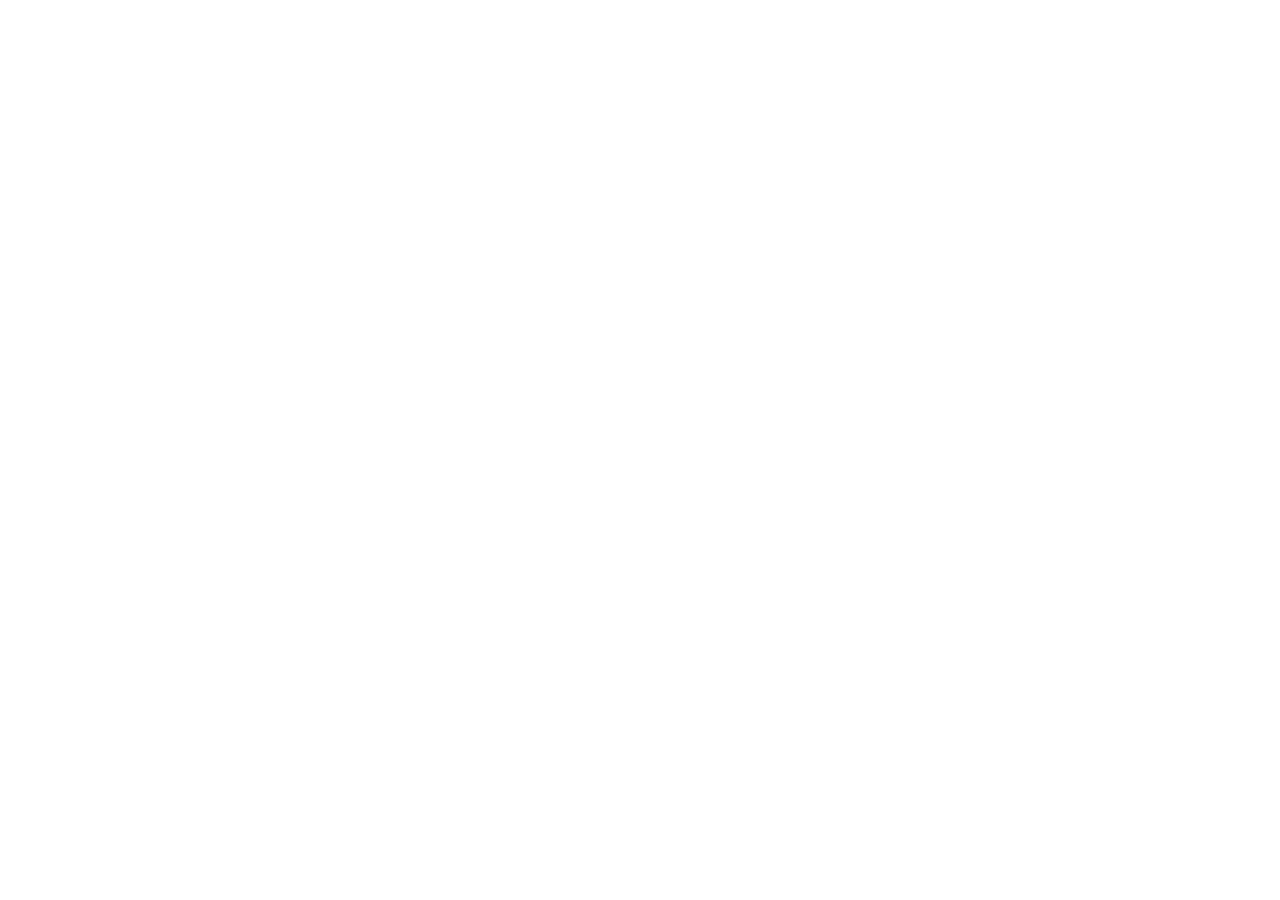
==== commit f3ca7943: "chore: update asset paths and remove unused files" ====
--- a/index.html
+++ b/index.html
@@ -4,7 +4,7 @@
     <meta charset="UTF-8">
     <meta name="viewport" content="width=device-width, initial-scale=1.0">
     <title>Soflow Ops</title>
-    <link rel="icon" type="image/svg+xml" href="/favicon.svg">
+    <link rel="icon" type="image/svg+xml" href="/friendly-winner/favicon.svg">
 
     <script type="importmap">
 {
@@ -24,8 +24,8 @@
   }
 }
 </script>
-  <script type="module" crossorigin src="/assets/index-Cot7wBq6.js"></script>
-  <link rel="stylesheet" crossorigin href="/assets/index-DPyZFx-y.css">
+  <script type="module" crossorigin src="/friendly-winner/assets/index-_5932FOU.js"></script>
+  <link rel="stylesheet" crossorigin href="/friendly-winner/assets/index-qW8oXbtd.css">
 </head>
 <body>
     <div id="root"></div>
